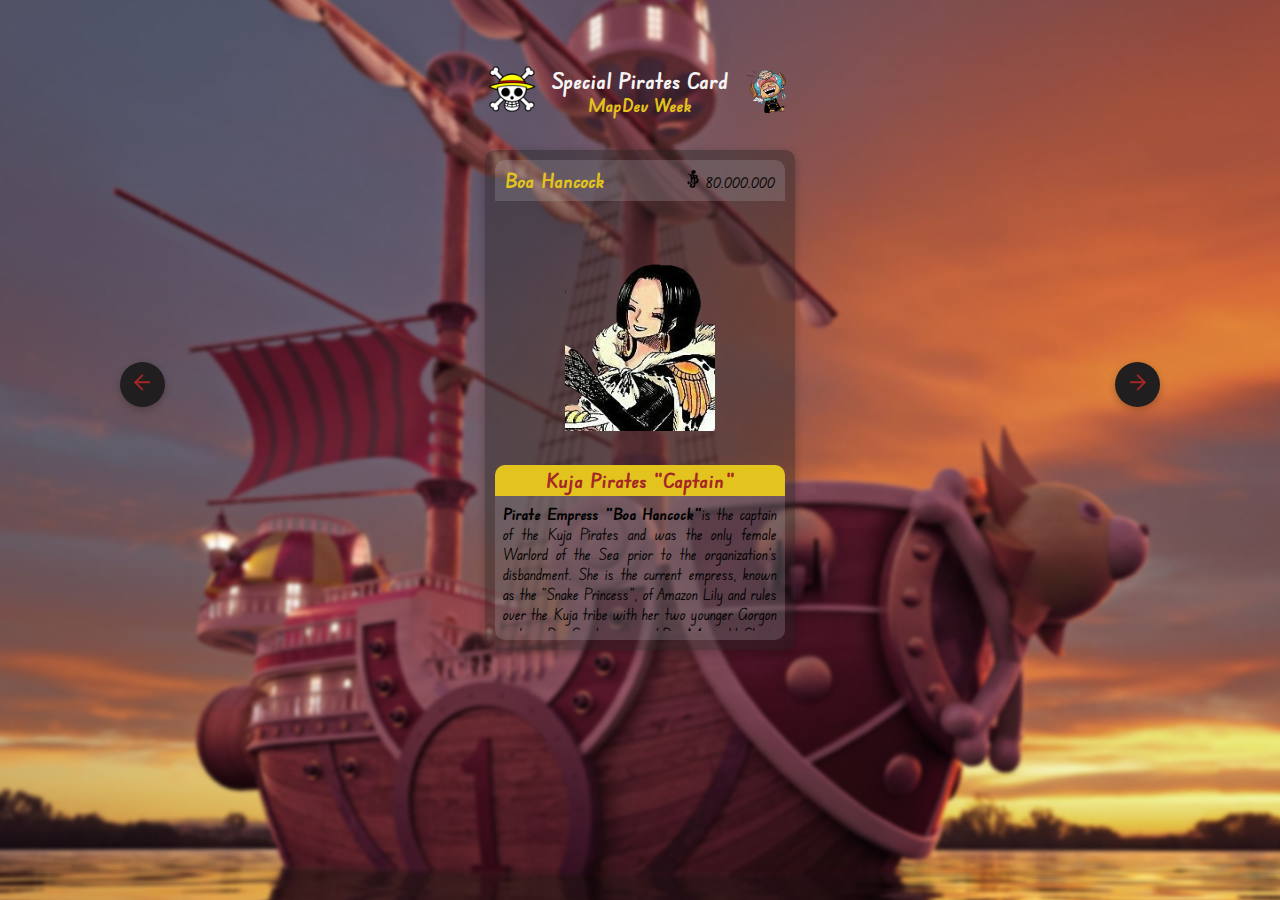
==== special.html @ f7e6a5aa "Isso é sobre One Piece 30/07" ====
<!DOCTYPE html>
<html lang="en">
<head>
    <meta charset="UTF-8">
    <meta http-equiv="X-UA-Compatible" content="IE=edge">
    <meta name="viewport" content="width=device-width, initial-scale=1.0">

    <link rel="stylesheet" href="/src/styles/style.css">
    <link rel="stylesheet" href="/src/styles/reset.css">
    <link rel="stylesheet" href="/src/styles/responsive.css">


    <link rel="shortcut icon" href="/src/assets/logo.png" type="image/x-icon">
    <title>Sraw Hat Card Carousel</title>
</head>
<body>

    <header class="head">
        <a href="/index.html"><img class="flag" src="/src/assets/logo.png" alt="Straw Hat Flag"></a>
        <div class="titles">
        <h2>Special Pirates Card</h2>
        <h5>MapDev Week</h5>
        </div>
        <a href="/special.html"><img class="flag" src="/src/assets/special button.png" alt="Chopper as a button"></a>
    </header>

    <main class="hero">
        <button class="arrows prev" id="previous">
            <img src="/src/assets/arrow.svg" alt="previous card">
        </button>

        <ul class="list-cards">
            <li class="card selected">
                <div class="bounty">
                    <h3 class="name">Boa Hancock</h3>
                    <p class="belly">
                    <img src="/src/assets/belly.svg" alt="one piece money sign 'belly'">
                    80.000.000
                    </p>
                </div>
                <div class="crew-image">
                    <img src="/src/assets/special/hancock.png" alt="Boa Hancock">
                </div>
                <div class="description">
                    <h4>Kuja Pirates "Captain"</h4>
                    <p class="about">
                       <strong>Pirate Empress "Boa Hancock"</strong>is the captain of the Kuja Pirates and was the only female Warlord of the Sea prior to the organization's disbandment. She is the current empress, known as the "Snake Princess", of Amazon Lily and rules over the Kuja tribe with her two younger Gorgon sisters, Boa Sandersonia and Boa Marigold.
                       She is the main antagonist of the Amazon Lily Arc, before befriending and falling in love with Monkey D. Luffy in the same arc. She becomes his ally during the rest of the Summit War Saga, as well as the Return to Sabaody Arc. She also acts as an ally of Luffy during the 3D2Y special, the Cidre Guild filler Arc, and the movie One Piece: Stampede.
                    </p>
                </div>
            </li>

             <li class="card">
                <div class="bounty">
                    <h3 class="name">Sabo</h3>
                <p class="crew-image">
                    <img src="/src/assets/belly.svg" alt="one piece money sign 'belly'">
                    602.000.000
                </p>
                </div>
                <div class="crew-image">
                    <img src="/src/assets/special/sabo.png" alt="Sabo">
                </div>
                <div class="description">
                    <h4>Revolutionary Army's "No. 2"</h4>
                    <p class="about">
                        <strong>"Flame Emperor Sabo"</strong>,  is the Revolutionary Army's chief of staff, recognized as the No. 2 of the entire organization and outranked only by Supreme Commander Monkey D. Dragon. He is also the sworn brother of the notorious pirates Monkey D. Luffy and the late Portgas D. Ace.
                    </p>
                </div>
            </li>

            <li class="card">
                <div class="bounty">
                    <h3 class="name">Bon-chan</h3>
                <p class="crew-image">
                    <img src="/src/assets/belly.svg" alt="one piece money sign 'belly'">
                    32.000.000
                </p>
                </div>
                <div class="nami-img">
                    <img src="/src/assets/special/bonclan.png" alt="Bon-chan">
                </div>
                <div class="description">
                    <h4>Queen of Newkama</h4>
                    <p class="about">
                        <strong>"Bon-chan" Bentham</strong> Bentham of the Wild, alias Mr. 2 Bon Kurei, is a former officer agent of Baroque Works and an okama.
                        While he was once an enemy of Luffy's as a member of Baroque Works, the two became quick friends, leading Bon Kurei to sacrifice himself for Luffy both at Arabasta and later at Impel Down, being one of his main allies during that Story Arc.
                    </p>
                </div>
            </li>

            <li class="card">
                <div class="bounty">
                    <h3 class="name">Bepo</h3>
                <p class="belly">
                    <img src="/src/assets/belly.svg" alt="one piece money sign 'belly'">
                    500
                </p>
                </div>
                <div class="crew-image">
                    <img src="/src/assets/special/bepo.png" alt="Bepo">
                </div>
                <div class="description">
                    <h4>Heart Pirates "Navigator"</h4>
                    <p class="about">Bepo is a polar bear mink and the navigator of the Heart Pirates.</p>
                </div>
            </li>

            <li class="card">
                <div class="bounty">
                    <h3 class="name">Portgas D. Ace</h3>
                <p class="belly">
                    <img src="/src/assets/belly.svg" alt="one piece money sign 'belly'">
                    550.000.000
                </p>
                </div>
                <div class="crew-image">
                    <img src="/src/assets/special/ace.png" alt="Portgas D. Ace">
                </div>
                <div class="description">
                    <h4>Fire Fist ACE</h4>
                    <p class="about">
                        Portgas D. Ace was the sworn older brother of Luffy and Sabo. Ace was the 2nd division commander of the Whiterbeard Pirates.
                        Hunted by the World Government for his lineage, Ace was captured and sentenced to death, which resulted in the Summit War of Marineford, an all-out clash of powers; Whitebeard's forces against the Marines and Seven Warlords.
                    </p>
                </div>
            </li>

            <li class="card">
                <div class="bounty">
                    <h3 class="name">Trafalgar Law</h3>
                <p class="belly">
                    <img src="/src/assets/belly.svg" alt="one piece money sign 'belly'">
                    3.000.000.000
                </p>
                </div>
                <div class="crew-image">
                    <img src="/src/assets/special/law.png" alt=" Trafalgar Law">
                </div>
                <div class="description">
                    <h4>Heart Pirates "Captain"</h4>
                    <p class="about"><strong>"Surgeon of Death" Trafalgar Law</strong>, is the captain and the doctor of the Heart Pirates. He is one of twelve pirates who are referred to as the "Worst Generation". He became one of the Seven Warlords of the Sea during the timeskip, but his position was revoked for allying with the Straw Hat Pirates. Law, like many other pirates, dreams of finding the One Piece, while also desiring to know the purpose of the Will of D.. accomplishing this dream.</p>
                </div>
            </li>

            <li class="card">
                <div class="bounty">
                    <h3 class="name">Shanks</h3>
                <p class="belly">
                    <img src="/src/assets/belly.svg" alt="one piece money sign 'belly'">
                    4.048.900.000
                </p>
                </div>
                <div class="crew-image">
                    <img src="/src/assets/special/shanks.png" alt="Shanks">
                </div>
                <div class="description">
                    <h4>Red Hair Pirates "Captain"</h4>
                    <p class="about">
                        <strong>"Red-Haired" Shanks</strong>, one of the Four Emperors that rule over the New World.
                        Notably, Shanks is the pirate who inspired Monkey D. Luffy to go on his own pirate journey, and his crewmate Lucky Roux found the Gomu Gomu no Mi that was accidentally eaten by Luffy.
                        He also owned the Straw Hat that has become Luffy's signature accessory, having gifted it to the boy as part of a promise for them to meet again someday.
                    </p>
                </div>
            </li>
        </ul>

        <button class="arrows" id="next">
            <img src="/src/assets/arrow.svg" alt="next card">
        </button>
    </main>

    <script src="/src/javascript/index.js"></script>
</body>
</html>
---- src/styles/style.css ----
@import url('https://fonts.googleapis.com/css2?family=Edu+NSW+ACT+Foundation&display=swap');

:root {
    --almost-white: #f5f4f5;
    --could-be-black: #201e1e;
    --its-a-yellow: #E3C31D;
    --this-is-red: #A52727;
}

body {
    font-family: "Edu NSW ACT Foundation", cursive;
    background: url(/src/assets/cover-blur.png) no-repeat;
    background-size: cover;
    min-height: 100vh;
}

.head {
    display: flex;
    justify-content: center;
    align-items: center;
    gap: 15px;
    padding-top: 4rem;
}

.head .titles {
    text-align: center;
}

.titles h2 {
    font-size: 22px;
    color: var(--almost-white);
}

.titles h5 {
    font-size: 18px;
    color:var(--its-a-yellow);
}

.head .flag {
    width: 50px;
    height: 50px;
}

.hero {
    display: flex;
    justify-content: center;
    align-items: center;
    gap: 20rem;
}

.list-cards {
    width: 310px;
    height: 500px;
    margin: 2rem 0 0 0;
    position: relative;
}

.card {
    opacity: 0;
    height: 100%;
    display: flex;
    flex-direction: column;
    justify-content: space-between;
    align-items: center;
    position: absolute;
    padding: 10px;
    border-radius: 10px;
    background-color: #201e1e63;
    box-shadow: rgba(0, 0, 0, 0.24) 0px 3px 8px;
    transition: opacity 300ms ease-in-out;
}

.card.selected {
    opacity: 1;
    z-index: 1;
}

.arrows {
    background-color: var(--could-be-black);
    width: 45px;
    height: 45px;
    border-radius: 50px;
    border: 0;
    cursor: pointer;
    transition: background-color 500ms ease-in-out;
    box-shadow: rgba(0, 0, 0, 0.24) 0px 3px 8px;
}

.arrows.prev {
    transform: rotateY(180deg);
}

.arrows:hover {
    background-color: var(--its-a-yellow);

}

.card .bounty {
    background: #b3b1b93d;
    display: flex;
    justify-content: space-between;
    align-items: center;
    padding: 8px 10px;
    border-top-left-radius: 10px;
    border-top-right-radius: 10px;
    width: 100%;
}

.card .bounty .name {
    color: var(--its-a-yellow);
    font-size: 20px;
}

.card .crew-image {
    text-align: center;
}

.card .description {
    background: rgba(179, 177, 185, 0.24);
    border-radius: 10px;
    height: 175px;
}

.card .description h4 {
    background-color: var(--its-a-yellow);
    color: var(--this-is-red);
    font-size: 20px;
    padding: 3px;
    text-align: center;
    border-top-left-radius: 10px;
    border-top-right-radius: 10px;
}

.card .about {
    padding: 8px;
    text-align: justify;
    max-height: 135px;
    overflow-y: auto;
    font-size: 16px;
}

::-webkit-scrollbar {
    width: 2.5px;
}
::-webkit-scrollbar-track {
    background: var(--could-be-black);
}
::-webkit-scrollbar-thumb {
    background: var(--this-is-red);
}
::-webkit-scrollbar-thumb:hover {
    background-color: var(--its-a-yellow);
}
---- src/styles/responsive.css ----
@media (max-width: 620px) {
    .hero {
        padding: 0 15px;
        gap: 4em;
    }

    .arrows {
        width: 2em;
        height: 2em;
        padding: 1.5em;
        display: flex;
        justify-content: center;
        align-items: center;
    }

    .list-cards {
        height: 480px;
        padding: -2em;
    }

    .card .crew-image {
        max-height: 200ch;
    }
}
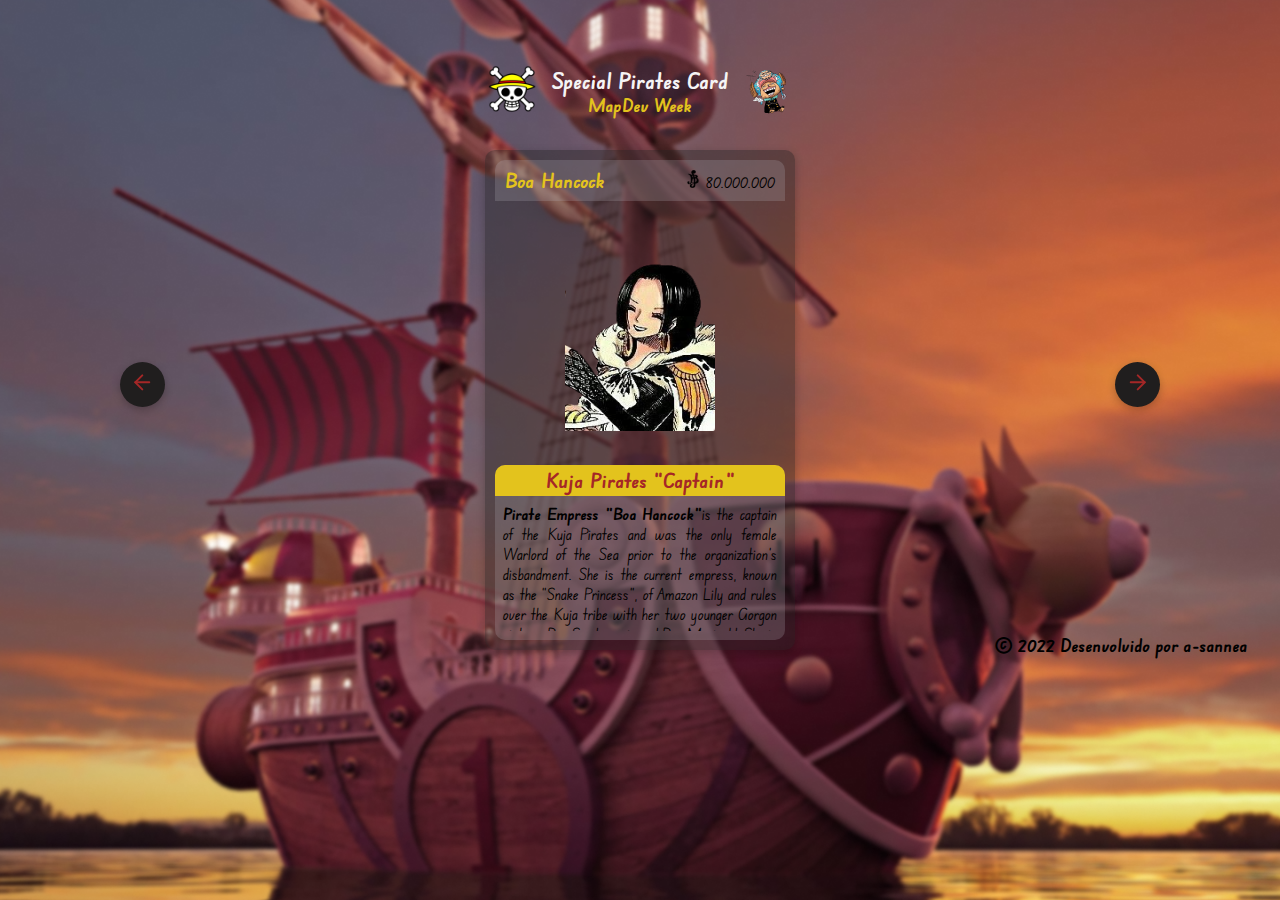
==== commit de37541c: "pequena alteração" ====
--- a/special.html
+++ b/special.html
@@ -5,28 +5,28 @@
     <meta http-equiv="X-UA-Compatible" content="IE=edge">
     <meta name="viewport" content="width=device-width, initial-scale=1.0">
 
-    <link rel="stylesheet" href="/src/styles/style.css">
-    <link rel="stylesheet" href="/src/styles/reset.css">
-    <link rel="stylesheet" href="/src/styles/responsive.css">
+    <link rel="stylesheet" href="https://a-sannea.github.io/Tem-haver-com-Piratas/src/styles/style.css">
+    <link rel="stylesheet" href="https://a-sannea.github.io/Tem-haver-com-Piratas/src/styles/reset.css">
+    <link rel="stylesheet" href="https://a-sannea.github.io/Tem-haver-com-Piratas/src/styles/responsive.css">
 
 
-    <link rel="shortcut icon" href="/src/assets/logo.png" type="image/x-icon">
-    <title>Sraw Hat Card Carousel</title>
+    <link rel="shortcut icon" href="https://a-sannea.github.io/Tem-haver-com-Piratas/src/assets/logo.png" type="image/x-icon">
+    <title>One Piece Pirates Card Carousel</title>
 </head>
 <body>
 
     <header class="head">
-        <a href="/index.html"><img class="flag" src="/src/assets/logo.png" alt="Straw Hat Flag"></a>
+            <a href="https://a-sannea.github.io/Tem-haver-com-Piratas/index.html"><img class="flag" src="https://a-sannea.github.io/Tem-haver-com-Piratas/src/assets/logo.png" alt="Straw Hat Flag"></a>
         <div class="titles">
         <h2>Special Pirates Card</h2>
         <h5>MapDev Week</h5>
         </div>
-        <a href="/special.html"><img class="flag" src="/src/assets/special button.png" alt="Chopper as a button"></a>
+        <a href="https://a-sannea.github.io/Tem-haver-com-Piratas/special.html"><img class="flag" src="https://a-sannea.github.io/Tem-haver-com-Piratas/src/assets/special button.png" alt="Chopper as a button"></a>
     </header>
 
     <main class="hero">
         <button class="arrows prev" id="previous">
-            <img src="/src/assets/arrow.svg" alt="previous card">
+            <img src="https://a-sannea.github.io/Tem-haver-com-Piratas/src/assets/arrow.svg" alt="previous card">
         </button>
 
         <ul class="list-cards">
@@ -34,12 +34,12 @@
                 <div class="bounty">
                     <h3 class="name">Boa Hancock</h3>
                     <p class="belly">
-                    <img src="/src/assets/belly.svg" alt="one piece money sign 'belly'">
+                    <img src="https://a-sannea.github.io/Tem-haver-com-Piratas/src/assets/belly.svg" alt="one piece money sign 'belly'">
                     80.000.000
                     </p>
                 </div>
                 <div class="crew-image">
-                    <img src="/src/assets/special/hancock.png" alt="Boa Hancock">
+                    <img src="https://a-sannea.github.io/Tem-haver-com-Piratas/src/assets/special/hancock.png" alt="Boa Hancock">
                 </div>
                 <div class="description">
                     <h4>Kuja Pirates "Captain"</h4>
@@ -54,12 +54,12 @@
                 <div class="bounty">
                     <h3 class="name">Sabo</h3>
                 <p class="crew-image">
-                    <img src="/src/assets/belly.svg" alt="one piece money sign 'belly'">
+                    <img src="https://a-sannea.github.io/Tem-haver-com-Piratas/src/assets/belly.svg" alt="one piece money sign 'belly'">
                     602.000.000
                 </p>
                 </div>
                 <div class="crew-image">
-                    <img src="/src/assets/special/sabo.png" alt="Sabo">
+                    <img src="https://a-sannea.github.io/Tem-haver-com-Piratas/src/assets/special/sabo.png" alt="Sabo">
                 </div>
                 <div class="description">
                     <h4>Revolutionary Army's "No. 2"</h4>
@@ -73,12 +73,12 @@
                 <div class="bounty">
                     <h3 class="name">Bon-chan</h3>
                 <p class="crew-image">
-                    <img src="/src/assets/belly.svg" alt="one piece money sign 'belly'">
+                    <img src="https://a-sannea.github.io/Tem-haver-com-Piratas/src/assets/belly.svg" alt="one piece money sign 'belly'">
                     32.000.000
                 </p>
                 </div>
                 <div class="nami-img">
-                    <img src="/src/assets/special/bonclan.png" alt="Bon-chan">
+                    <img src="https://a-sannea.github.io/Tem-haver-com-Piratas/src/assets/special/bonclan.png" alt="Bon-chan">
                 </div>
                 <div class="description">
                     <h4>Queen of Newkama</h4>
@@ -93,12 +93,12 @@
                 <div class="bounty">
                     <h3 class="name">Bepo</h3>
                 <p class="belly">
-                    <img src="/src/assets/belly.svg" alt="one piece money sign 'belly'">
+                    <img src="https://a-sannea.github.io/Tem-haver-com-Piratas/src/assets/belly.svg" alt="one piece money sign 'belly'">
                     500
                 </p>
                 </div>
                 <div class="crew-image">
-                    <img src="/src/assets/special/bepo.png" alt="Bepo">
+                    <img src="https://a-sannea.github.io/Tem-haver-com-Piratas/src/assets/special/bepo.png" alt="Bepo">
                 </div>
                 <div class="description">
                     <h4>Heart Pirates "Navigator"</h4>
@@ -110,12 +110,12 @@
                 <div class="bounty">
                     <h3 class="name">Portgas D. Ace</h3>
                 <p class="belly">
-                    <img src="/src/assets/belly.svg" alt="one piece money sign 'belly'">
+                    <img src="https://a-sannea.github.io/Tem-haver-com-Piratas/src/assets/belly.svg" alt="one piece money sign 'belly'">
                     550.000.000
                 </p>
                 </div>
                 <div class="crew-image">
-                    <img src="/src/assets/special/ace.png" alt="Portgas D. Ace">
+                    <img src="https://a-sannea.github.io/Tem-haver-com-Piratas/src/assets/special/ace.png" alt="Portgas D. Ace">
                 </div>
                 <div class="description">
                     <h4>Fire Fist ACE</h4>
@@ -130,12 +130,12 @@
                 <div class="bounty">
                     <h3 class="name">Trafalgar Law</h3>
                 <p class="belly">
-                    <img src="/src/assets/belly.svg" alt="one piece money sign 'belly'">
+                    <img src="https://a-sannea.github.io/Tem-haver-com-Piratas/src/assets/belly.svg" alt="one piece money sign 'belly'">
                     3.000.000.000
                 </p>
                 </div>
                 <div class="crew-image">
-                    <img src="/src/assets/special/law.png" alt=" Trafalgar Law">
+                    <img src="https://a-sannea.github.io/Tem-haver-com-Piratas/src/assets/special/law.png" alt=" Trafalgar Law">
                 </div>
                 <div class="description">
                     <h4>Heart Pirates "Captain"</h4>
@@ -147,12 +147,12 @@
                 <div class="bounty">
                     <h3 class="name">Shanks</h3>
                 <p class="belly">
-                    <img src="/src/assets/belly.svg" alt="one piece money sign 'belly'">
+                    <img src="https://a-sannea.github.io/Tem-haver-com-Piratas/src/assets/belly.svg" alt="one piece money sign 'belly'">
                     4.048.900.000
                 </p>
                 </div>
                 <div class="crew-image">
-                    <img src="/src/assets/special/shanks.png" alt="Shanks">
+                    <img src="https://a-sannea.github.io/Tem-haver-com-Piratas/src/assets/special/shanks.png" alt="Shanks">
                 </div>
                 <div class="description">
                     <h4>Red Hair Pirates "Captain"</h4>
@@ -166,10 +166,12 @@
         </ul>
 
         <button class="arrows" id="next">
-            <img src="/src/assets/arrow.svg" alt="next card">
+            <img src="https://a-sannea.github.io/Tem-haver-com-Piratas/src/assets/arrow.svg" alt="next card">
         </button>
     </main>
 
-    <script src="/src/javascript/index.js"></script>
+    <h5 class="copy">© 2022 Desenvolvido por a-sannea</h5>
+
+    <script src="https://a-sannea.github.io/Tem-haver-com-Piratas/src/javascript/index.js"></script>
 </body>
-</html>+</html>
